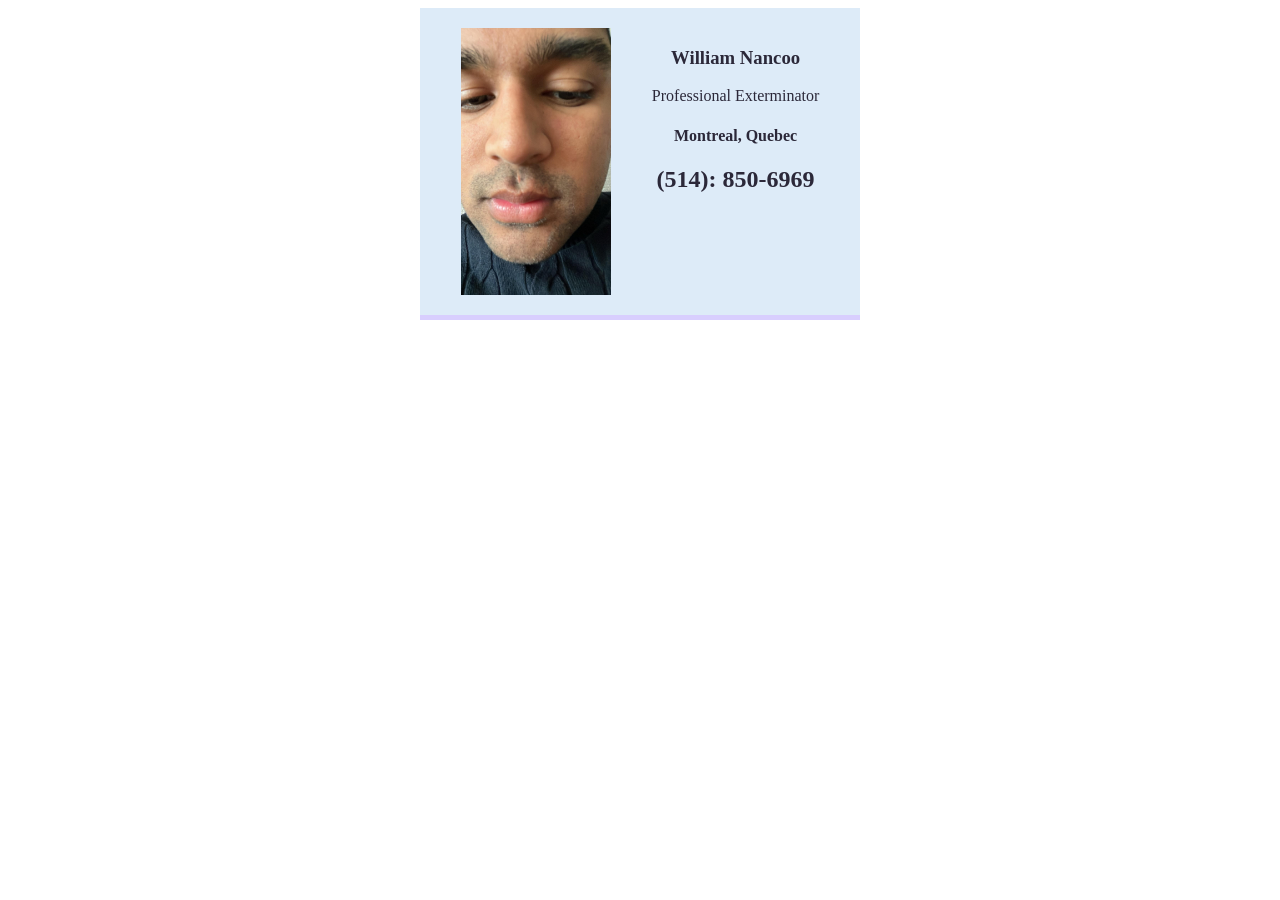
==== index.html @ 5dcd58c1 "Initial commit" ====
<!DOCTYPE html>
<html lang="en">
  <head>
    <meta charset="UTF-8" />
    <meta name="viewport" content="width=device-width, initial-scale=1.0" />
    <title>William The Rasclat Man</title>
    <link rel="stylesheet" href="style.css" />
  </head>
  <body>
    <div class="card">
      <img id="avatar" src="images/william-second.jpg" alt="" />
      <div class="info">
        <h3>William Nancoo</h3>
        <p>Professional Exterminator</p>
        <h4>Montreal, Quebec</h4>
        <h2>(514): 850-6969</h2>
      </div>
    </div>
  </body>
</html>
---- style.css ----
#avatar {
  width: 150px;
}

.card {
  display: flex;
  justify-content: space-around;
  width: 400px;
  text-align: center;
  color: rgb(43, 40, 57);
  background-color: rgb(221, 235, 248);
  padding: 20px;
  margin: auto;
  border-bottom: 5px solid rgb(216, 206, 254);
}
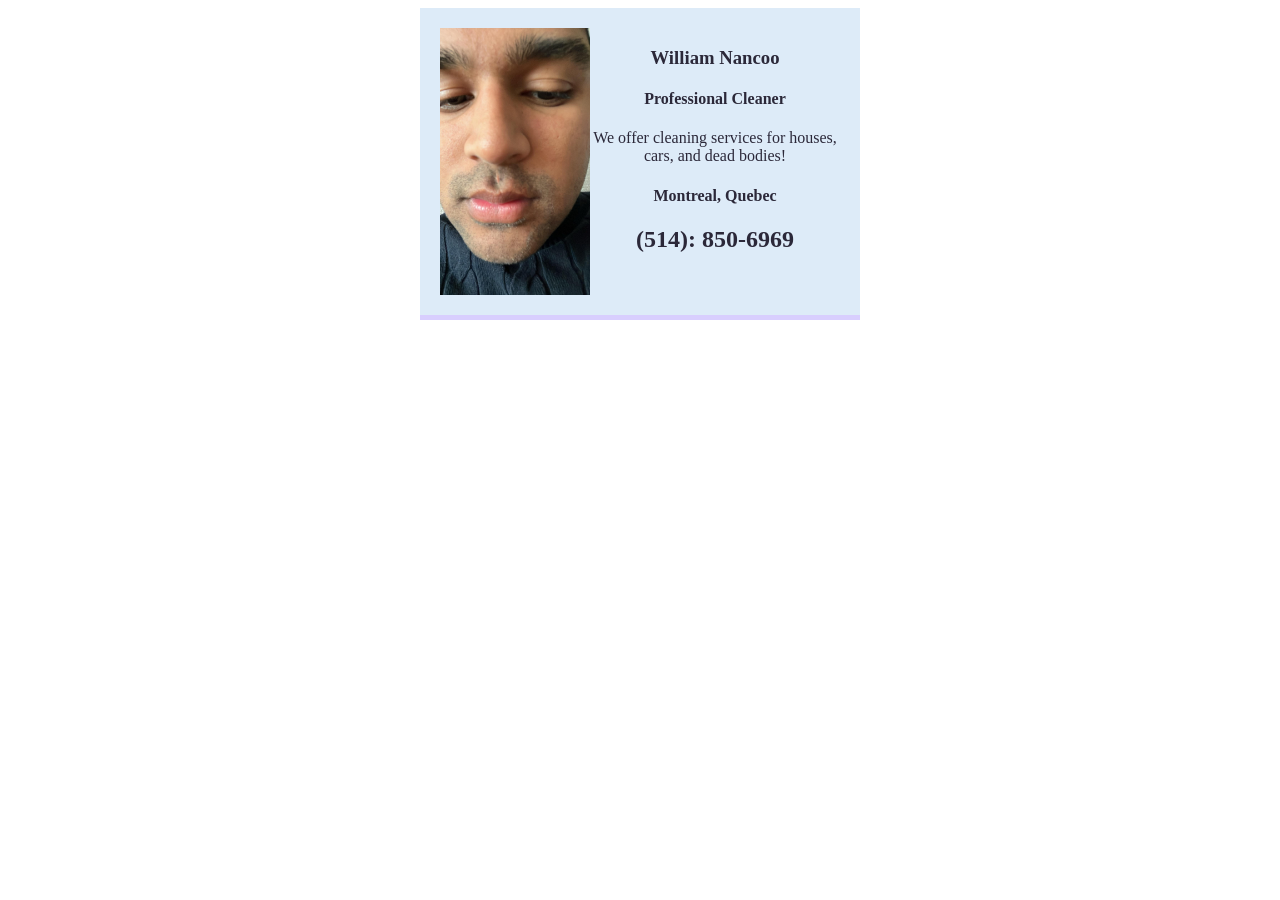
==== commit 9f9d020d: "Changes to profession" ====
--- a/index.html
+++ b/index.html
@@ -11,7 +11,8 @@
       <img id="avatar" src="images/william-second.jpg" alt="" />
       <div class="info">
         <h3>William Nancoo</h3>
-        <p>Professional Exterminator</p>
+        <h4>Professional Cleaner</h4>
+        <p>We offer cleaning services for houses, cars, and dead bodies!</p>
         <h4>Montreal, Quebec</h4>
         <h2>(514): 850-6969</h2>
       </div>
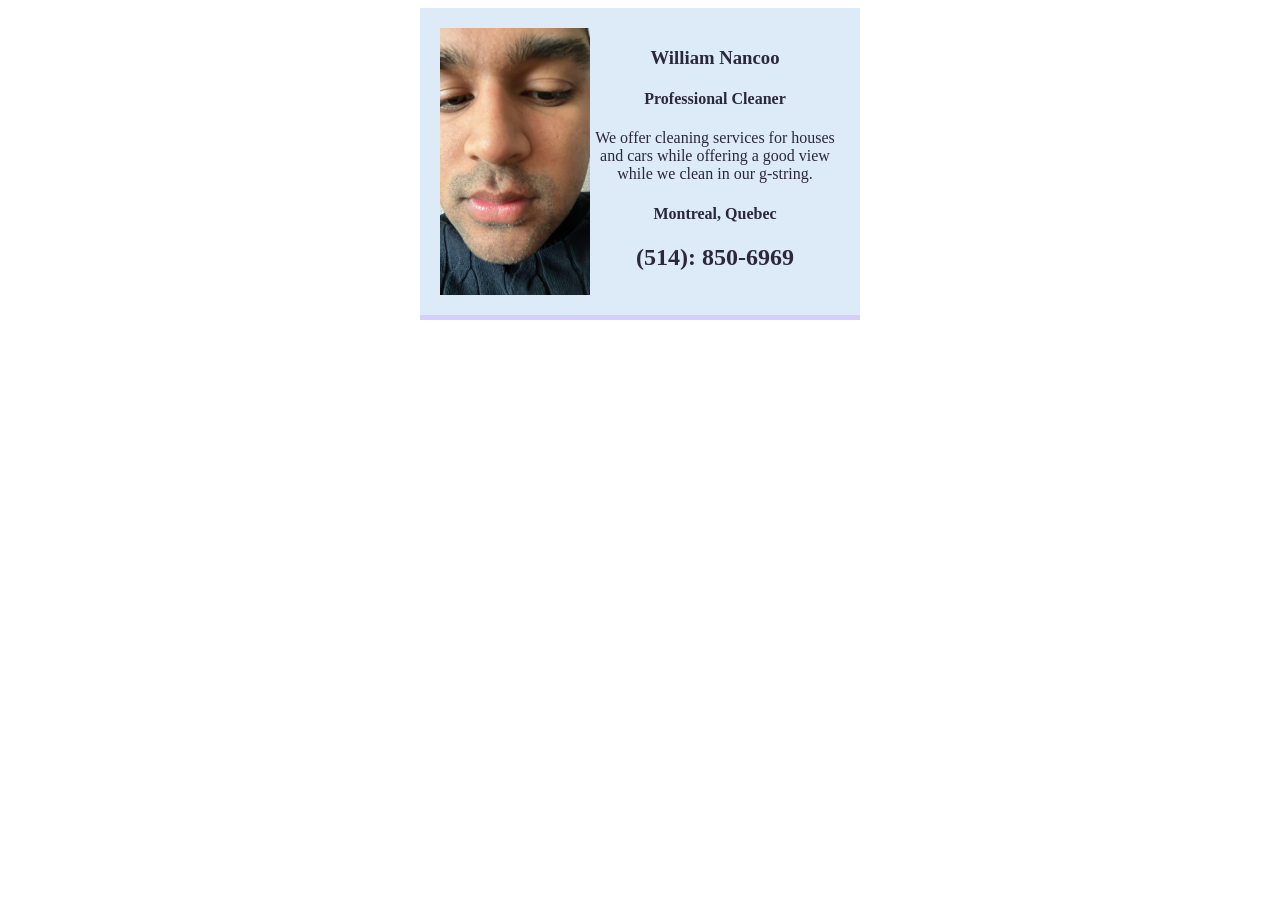
==== commit f7b28e7b: "William's g-string" ====
--- a/index.html
+++ b/index.html
@@ -12,7 +12,10 @@
       <div class="info">
         <h3>William Nancoo</h3>
         <h4>Professional Cleaner</h4>
-        <p>We offer cleaning services for houses, cars, and dead bodies!</p>
+        <p>
+          We offer cleaning services for houses and cars while offering a good
+          view while we clean in our g-string.
+        </p>
         <h4>Montreal, Quebec</h4>
         <h2>(514): 850-6969</h2>
       </div>
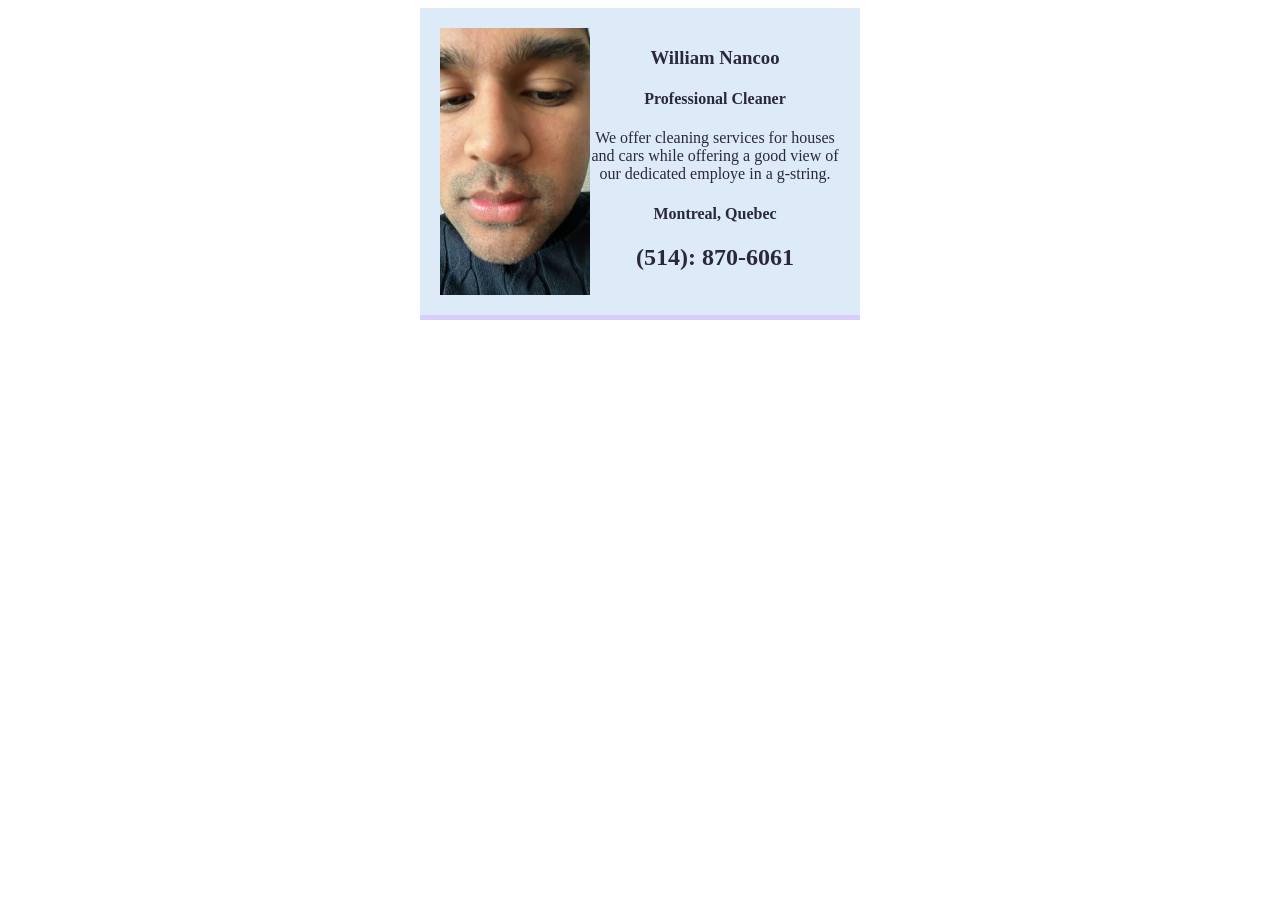
==== commit 7554eb55: "Edits" ====
--- a/index.html
+++ b/index.html
@@ -14,10 +14,10 @@
         <h4>Professional Cleaner</h4>
         <p>
           We offer cleaning services for houses and cars while offering a good
-          view while we clean in our g-string.
+          view of our dedicated employe in a g-string.
         </p>
         <h4>Montreal, Quebec</h4>
-        <h2>(514): 850-6969</h2>
+        <h2>(514): 870-6061</h2>
       </div>
     </div>
   </body>
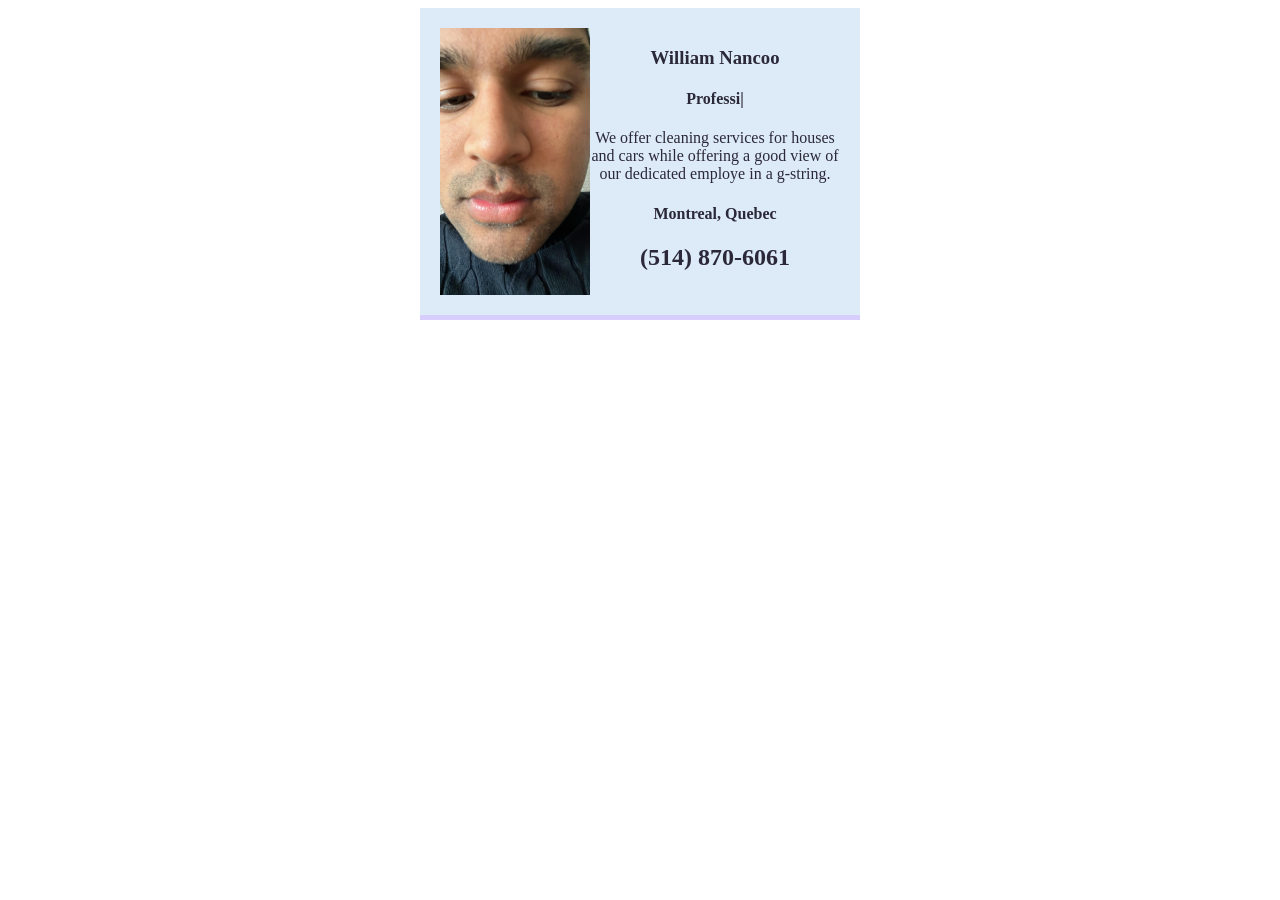
==== commit d91e63b7: "Add dynamic JS elements" ====
--- a/index.html
+++ b/index.html
@@ -1,4 +1,4 @@
-<!DOCTYPE html>
+<!doctype html>
 <html lang="en">
   <head>
     <meta charset="UTF-8" />
@@ -7,18 +7,29 @@
     <link rel="stylesheet" href="style.css" />
   </head>
   <body>
+    <!-- William -->
     <div class="card">
-      <img id="avatar" src="images/william-second.jpg" alt="" />
+      <img
+        id="avatar"
+        src="images/william-second.jpg"
+        alt=""
+        usemap="#william-map"
+      />
+      <map name="william-map">
+        <area shape="rect" coords="30, 160, 90, 200" href="newPage.html" />
+      </map>
       <div class="info">
         <h3>William Nancoo</h3>
-        <h4>Professional Cleaner</h4>
+        <h4 class="tagline"></h4>
         <p>
           We offer cleaning services for houses and cars while offering a good
-          view of our dedicated employe in a g-string.
+          view of our dedicated employe in a
+          <a href="secondPage.html" class="no-link-style">g-string</a>.
         </p>
         <h4>Montreal, Quebec</h4>
-        <h2>(514): 870-6061</h2>
+        <h2 class="phone" title="Click to copy">(514) 870-6061</h2>
       </div>
     </div>
+    <script src="script.js"></script>
   </body>
 </html>
--- a/style.css
+++ b/style.css
@@ -1,3 +1,8 @@
+.no-link-style {
+  text-decoration: none;
+  color: inherit;
+}
+
 #avatar {
   width: 150px;
 }
@@ -12,4 +17,56 @@
   padding: 20px;
   margin: auto;
   border-bottom: 5px solid rgb(216, 206, 254);
+  opacity: 0;
+  transform: translateY(30px);
+  transition: opacity 0.6s ease, transform 0.6s ease;
 }
+
+.card.card-visible {
+  opacity: 1;
+  transform: translateY(0);
+}
+
+/* Typewriter cursor — only shown while typing */
+.tagline.typing::after {
+  content: '|';
+  animation: blink 0.7s step-end infinite;
+}
+
+@keyframes blink {
+  50% { opacity: 0; }
+}
+
+/* Phone click-to-copy */
+.phone {
+  cursor: pointer;
+  position: relative;
+  transition: color 0.2s ease;
+  user-select: none;
+}
+
+.phone:hover {
+  color: rgb(100, 80, 200);
+}
+
+.tooltip {
+  position: absolute;
+  bottom: calc(100% + 6px);
+  left: 50%;
+  transform: translateX(-50%) translateY(4px);
+  background: rgb(100, 80, 200);
+  color: white;
+  padding: 4px 10px;
+  border-radius: 4px;
+  font-size: 0.75rem;
+  white-space: nowrap;
+  pointer-events: none;
+  animation: tooltipFade 1.5s ease forwards;
+}
+
+@keyframes tooltipFade {
+  0%   { opacity: 0; transform: translateX(-50%) translateY(4px); }
+  15%  { opacity: 1; transform: translateX(-50%) translateY(0); }
+  75%  { opacity: 1; }
+  100% { opacity: 0; }
+}
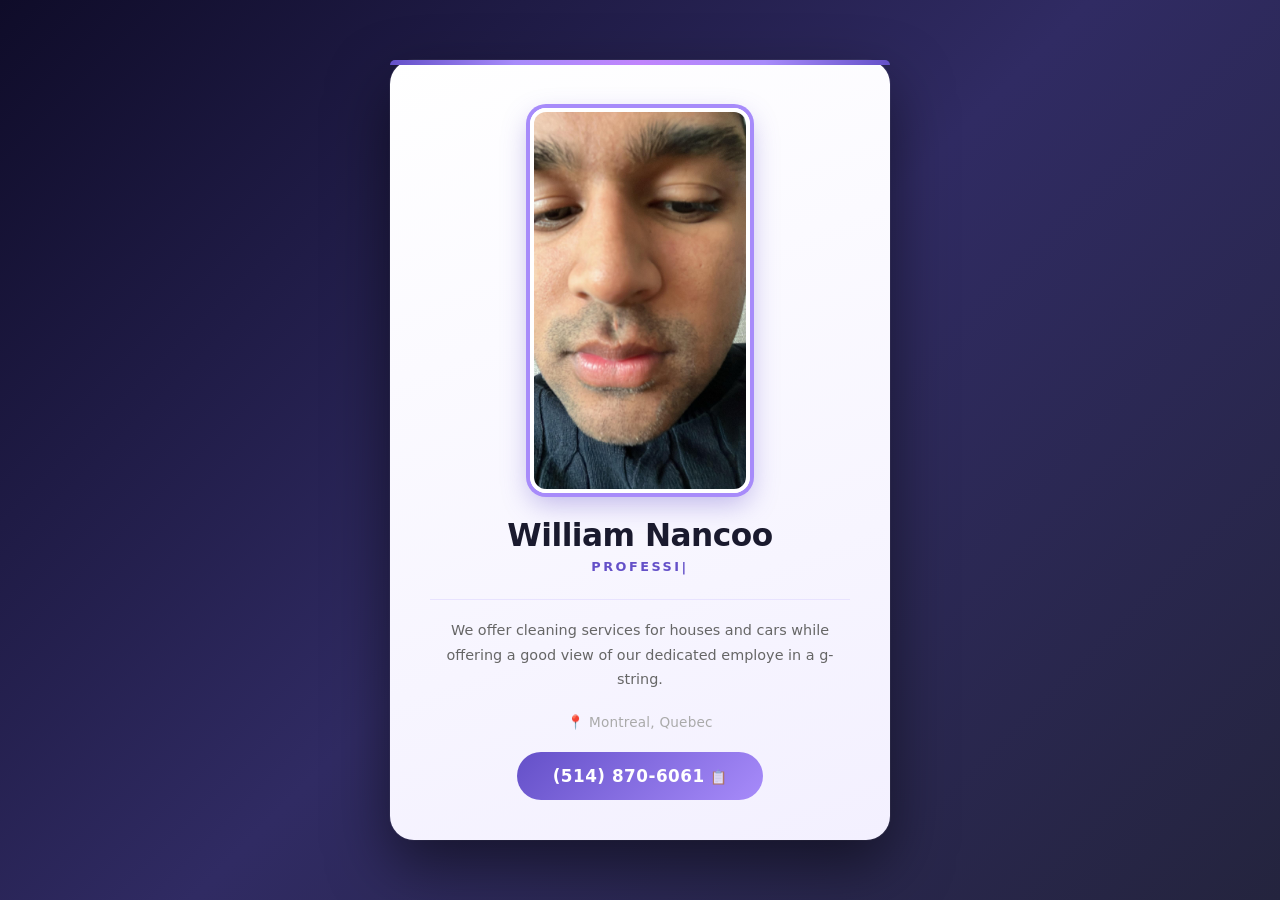
==== commit 4c6755d0: "Add interactivity and redesign business card UI" ====
--- a/index.html
+++ b/index.html
@@ -9,14 +9,16 @@
   <body>
     <!-- William -->
     <div class="card">
-      <img
-        id="avatar"
-        src="images/william-second.jpg"
-        alt=""
-        usemap="#william-map"
-      />
+      <div class="avatar-frame">
+        <img
+          id="avatar"
+          src="images/william-second.jpg"
+          alt=""
+          usemap="#william-map"
+        />
+      </div>
       <map name="william-map">
-        <area shape="rect" coords="30, 160, 90, 200" href="newPage.html" />
+        <area shape="circle" coords="88,264,30" href="newPage.html" />
       </map>
       <div class="info">
         <h3>William Nancoo</h3>
--- a/style.css
+++ b/style.css
@@ -1,25 +1,68 @@
+*, *::before, *::after {
+  box-sizing: border-box;
+  margin: 0;
+  padding: 0;
+}
+
+body {
+  min-height: 100vh;
+  display: flex;
+  align-items: center;
+  justify-content: center;
+  background: linear-gradient(135deg, #0f0c29 0%, #302b63 50%, #24243e 100%);
+  font-family: 'Segoe UI', system-ui, -apple-system, sans-serif;
+  padding: 20px;
+}
+
 .no-link-style {
   text-decoration: none;
   color: inherit;
 }
 
+.avatar-frame {
+  width: 220px;
+  border-radius: 16px;
+  border: 4px solid #ffffff;
+  box-shadow: 0 0 0 4px #a78bfa, 0 10px 28px rgba(100, 80, 200, 0.4);
+  margin-bottom: 24px;
+  overflow: hidden;
+  flex-shrink: 0;
+}
+
 #avatar {
-  width: 150px;
+  width: 100%;
+  height: auto;
+  display: block;
 }
 
 .card {
+  position: relative;
   display: flex;
-  justify-content: space-around;
-  width: 400px;
+  flex-direction: column;
+  align-items: center;
+  width: 500px;
+  max-width: 92vw;
   text-align: center;
-  color: rgb(43, 40, 57);
-  background-color: rgb(221, 235, 248);
-  padding: 20px;
-  margin: auto;
-  border-bottom: 5px solid rgb(216, 206, 254);
+  color: #2b2839;
+  background: linear-gradient(160deg, #ffffff 0%, #f3f0ff 100%);
+  padding: 48px 40px 40px;
+  border-radius: 24px;
+  box-shadow: 0 25px 60px rgba(0, 0, 0, 0.5), 0 0 0 1px rgba(255, 255, 255, 0.06);
   opacity: 0;
   transform: translateY(30px);
-  transition: opacity 0.6s ease, transform 0.6s ease;
+  transition: opacity 0.6s ease, transform 0.6s ease, box-shadow 0.3s ease;
+}
+
+/* Gradient accent bar across the top */
+.card::before {
+  content: '';
+  position: absolute;
+  top: 0;
+  left: 0;
+  right: 0;
+  height: 5px;
+  background: linear-gradient(90deg, #6450c8, #a78bfa, #c084fc, #a78bfa, #6450c8);
+  border-radius: 24px 24px 0 0;
 }
 
 .card.card-visible {
@@ -27,7 +70,34 @@
   transform: translateY(0);
 }
 
-/* Typewriter cursor — only shown while typing */
+.card.card-visible:hover {
+  transform: translateY(-5px);
+  box-shadow: 0 38px 72px rgba(0, 0, 0, 0.55), 0 0 0 1px rgba(255, 255, 255, 0.08);
+}
+
+.info {
+  width: 100%;
+}
+
+.info h3 {
+  font-size: 1.95rem;
+  font-weight: 700;
+  color: #1a1a2e;
+  margin-bottom: 6px;
+  letter-spacing: -0.5px;
+}
+
+/* Tagline / typewriter */
+.tagline {
+  font-size: 0.8rem;
+  font-weight: 600;
+  color: #6450c8;
+  text-transform: uppercase;
+  letter-spacing: 2.5px;
+  margin-bottom: 22px;
+  min-height: 1.4em;
+}
+
 .tagline.typing::after {
   content: '|';
   animation: blink 0.7s step-end infinite;
@@ -37,27 +107,67 @@
   50% { opacity: 0; }
 }
 
-/* Phone click-to-copy */
+/* Divider between tagline and description */
+.info p {
+  font-size: 0.9rem;
+  line-height: 1.7;
+  color: #666;
+  margin-bottom: 22px;
+  padding-top: 18px;
+  border-top: 1px solid #e8e3ff;
+}
+
+/* Location */
+.info h4:not(.tagline) {
+  font-size: 0.85rem;
+  color: #aaa;
+  font-weight: 500;
+  margin-bottom: 22px;
+  letter-spacing: 0.2px;
+}
+
+.info h4:not(.tagline)::before {
+  content: '📍 ';
+}
+
+/* Phone — pill button */
 .phone {
+  display: inline-block;
+  background: linear-gradient(135deg, #6450c8, #a78bfa);
+  color: white;
+  padding: 14px 36px;
+  border-radius: 50px;
+  font-size: 1.05rem;
+  font-weight: 700;
   cursor: pointer;
   position: relative;
-  transition: color 0.2s ease;
   user-select: none;
+  letter-spacing: 0.5px;
+  transition: transform 0.2s ease, box-shadow 0.2s ease;
 }
 
 .phone:hover {
-  color: rgb(100, 80, 200);
+  transform: translateY(-2px);
+  box-shadow: 0 10px 28px rgba(100, 80, 200, 0.5);
+  color: white;
 }
 
+.phone::after {
+  content: ' 📋';
+  font-size: 0.85rem;
+  opacity: 0.75;
+}
+
+/* Copied tooltip */
 .tooltip {
   position: absolute;
-  bottom: calc(100% + 6px);
+  bottom: calc(100% + 8px);
   left: 50%;
   transform: translateX(-50%) translateY(4px);
-  background: rgb(100, 80, 200);
+  background: #1a1a2e;
   color: white;
-  padding: 4px 10px;
-  border-radius: 4px;
+  padding: 5px 12px;
+  border-radius: 6px;
   font-size: 0.75rem;
   white-space: nowrap;
   pointer-events: none;
